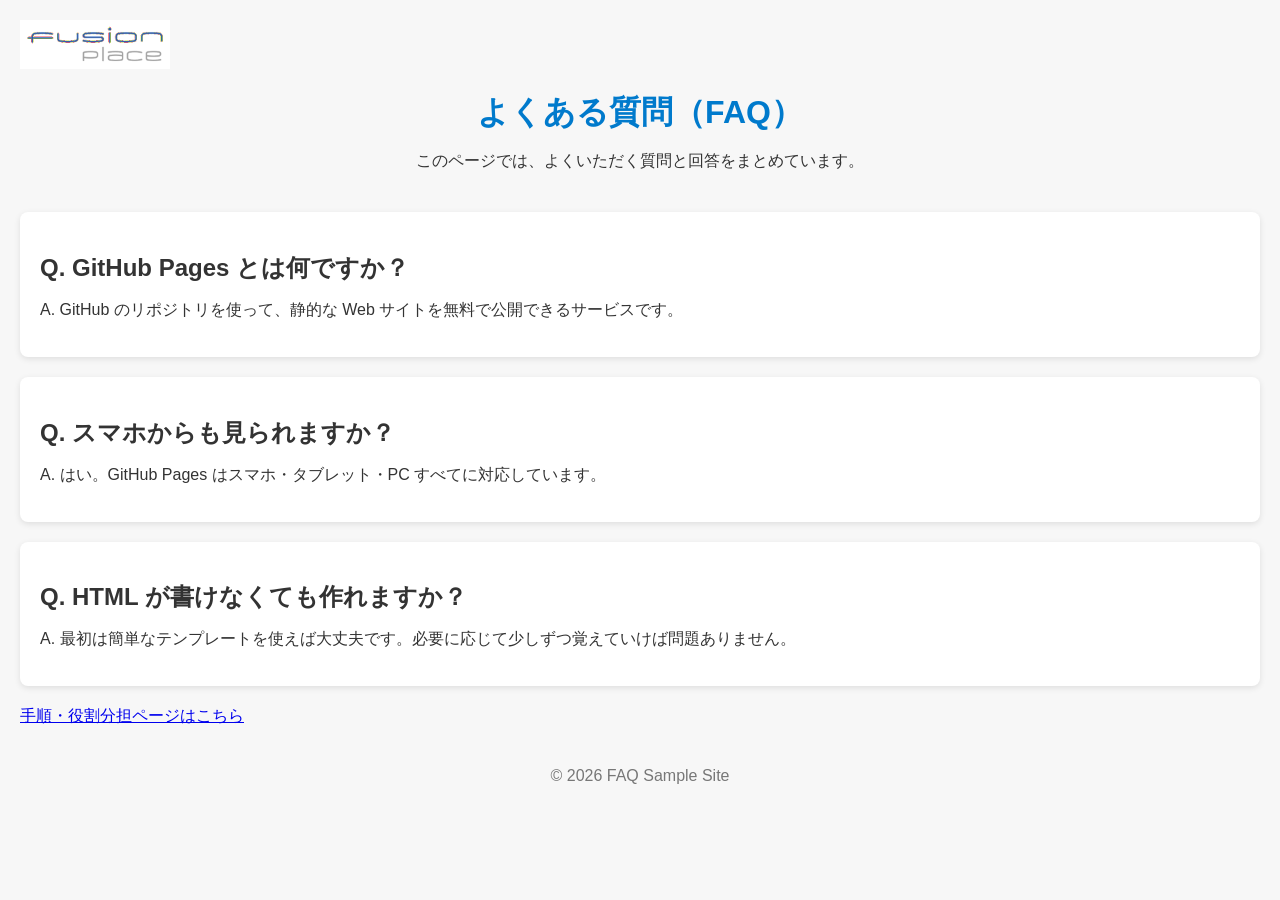
==== index.html @ 3ca21bec "Update index.html" ====
<!DOCTYPE html>
<html lang="ja">
<head>
  <meta charset="UTF-8">
  <title>FAQ サイト</title>
  <link rel="stylesheet" href="style.css">
</head>

<body>
  <header>
  <img src="images/fusion_place_logo.png" alt="サイトロゴ" width="150">
  <h1>よくある質問（FAQ）</h1>
  <p>このページでは、よくいただく質問と回答をまとめています。</p>
</header>

  <main>
    <section class="faq-item">
      <h2>Q. GitHub Pages とは何ですか？</h2>
      <p>A. GitHub のリポジトリを使って、静的な Web サイトを無料で公開できるサービスです。</p>
    </section>

    <section class="faq-item">
      <h2>Q. スマホからも見られますか？</h2>
      <p>A. はい。GitHub Pages はスマホ・タブレット・PC すべてに対応しています。</p>
    </section>

    <section class="faq-item">
      <h2>Q. HTML が書けなくても作れますか？</h2>
      <p>A. 最初は簡単なテンプレートを使えば大丈夫です。必要に応じて少しずつ覚えていけば問題ありません。</p>
    </section>
    
    <p><a href="workflow.html">手順・役割分担ページはこちら</a></p>

  </main>

  <footer>
    <p>© 2026 FAQ Sample Site</p>
  </footer>
</body>
</html>
---- style.css ----
/* -----------------------------------------
   ページ全体の基本設定
   - 日本語でも読みやすいフォント
   - 背景を薄いグレーにして柔らかい印象
   - 余白を確保して読みやすく
----------------------------------------- */
body {
  font-family: "Hiragino Sans", sans-serif;
  background: #f7f7f7;
  margin: 0;
  padding: 20px;
  color: #333;
}

/* -----------------------------------------
   ヘッダー部分
   - ロゴは左揃え
   - タイトルと説明文は中央揃え
   - 下に余白をつけてコンテンツと区切る
----------------------------------------- */
header {
  margin-bottom: 40px;
}

/* ロゴ画像だけ左揃えにする */
header img {
  display: block;
  margin: 0 0 20px 0;
}

/* タイトルと説明文は中央揃え */
header h1,
header p {
  text-align: center;
}


/* -----------------------------------------
   ページタイトル（h1）
   - アクセントカラーで視線を集める
----------------------------------------- */
h1 {
  color: #007acc;
  margin-bottom: 10px;
}

/* -----------------------------------------
   FAQ のカードデザイン
   - 白背景＋影でカード風に
   - 角丸で柔らかい印象
   - 下に余白をつけて読みやすく
----------------------------------------- */
.faq-item {
  background: #fff;
  padding: 20px;
  margin-bottom: 20px;
  border-radius: 8px;
  box-shadow: 0 2px 6px rgba(0,0,0,0.1);
}

/* -----------------------------------------
   FAQ の質問タイトル（h2）
   - 文字色を濃くして読みやすく
----------------------------------------- */
.faq-item h2 {
  color: #333;
  margin-bottom: 10px;
}

/* -----------------------------------------
   フッター
   - 中央揃えでシンプルに
   - 色を薄くして控えめに表示
----------------------------------------- */
footer {
  text-align: center;
  margin-top: 40px;
  color: #777;
}
/* -----------------------------------------
   表（手順・役割分担）
   - 横線と余白で読みやすく
   - ヘッダー行に薄い背景色

table.task-table {
  width: 100%;
  border-collapse: collapse;
  margin-bottom: 30px;
  background: #fff;
}

table.task-table th,
table.task-table td {
  border: 1px solid #ddd;
  padding: 8px 10px;
  font-size: 14px;
}

table.task-table th {
  background: #f0f0f0;
  text-align: left;
}
----------------------------------------- */
/* -----------------------------------------
   表（手順・役割分担）
   - 横線と余白で読みやすく
   - ヘッダー行に薄い背景色
   - 全体を白背景にしてカード風に
----------------------------------------- */
table.task-table {
  width: 100%;
  border-collapse: collapse;
  background: #fff;
  margin-bottom: 30px;
  border-radius: 8px;
  overflow: hidden; /* 角丸を有効にする */
}

/* セルの基本デザイン */
table.task-table th,
table.task-table td {
  border: 1px solid #ddd;
  padding: 10px 12px;
  font-size: 14px;
  color: #333;
}

/* ヘッダー行のデザイン */
table.task-table th {
  background: #f0f0f0;
  font-weight: bold;
  text-align: left;
}

/* 偶数行に薄い背景色をつけて読みやすく */
table.task-table tbody tr:nth-child(even) {
  background: #fafafa;
}

/* スマホ対応：横スクロールを許可 */
@media (max-width: 600px) {
  table.task-table {
    display: block;
    overflow-x: auto;
    white-space: nowrap;
  }
}
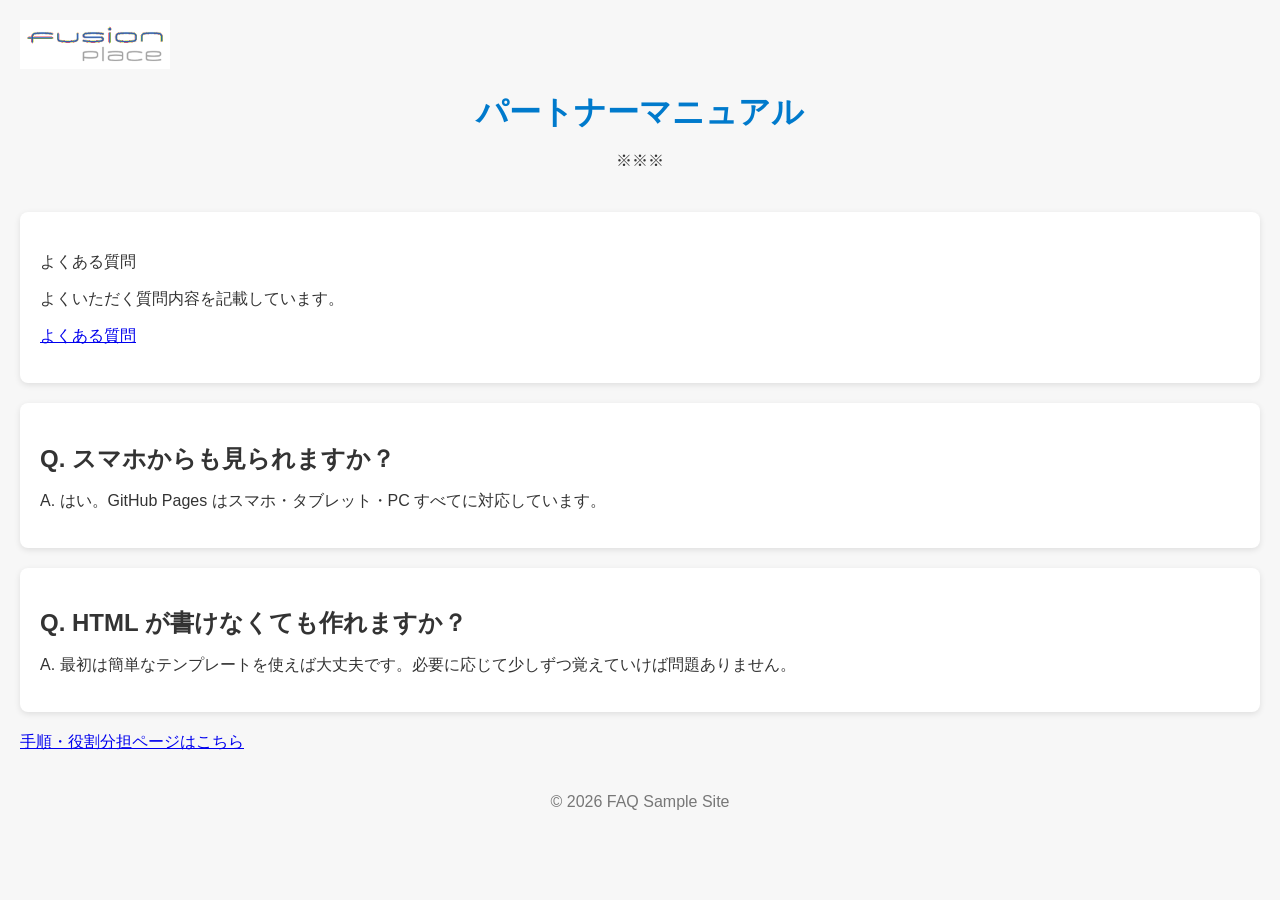
==== commit bce41673: "Update index.html" ====
--- a/index.html
+++ b/index.html
@@ -2,21 +2,23 @@
 <html lang="ja">
 <head>
   <meta charset="UTF-8">
-  <title>FAQ サイト</title>
+  <title>パートナーサイト</title>
   <link rel="stylesheet" href="style.css">
 </head>
 
 <body>
   <header>
   <img src="images/fusion_place_logo.png" alt="サイトロゴ" width="150">
-  <h1>よくある質問（FAQ）</h1>
-  <p>このページでは、よくいただく質問と回答をまとめています。</p>
+  <h1>パートナーマニュアル</h1>
+  <p>※※※</p>
 </header>
 
   <main>
     <section class="faq-item">
-      <h2>Q. GitHub Pages とは何ですか？</h2>
-      <p>A. GitHub のリポジトリを使って、静的な Web サイトを無料で公開できるサービスです。</p>
+      <h2></h2>よくある質問</h2>
+      <p>よくいただく質問内容を記載しています。</p>
+      <p><a href="workflow.html">よくある質問</a></p>
+      
     </section>
 
     <section class="faq-item">
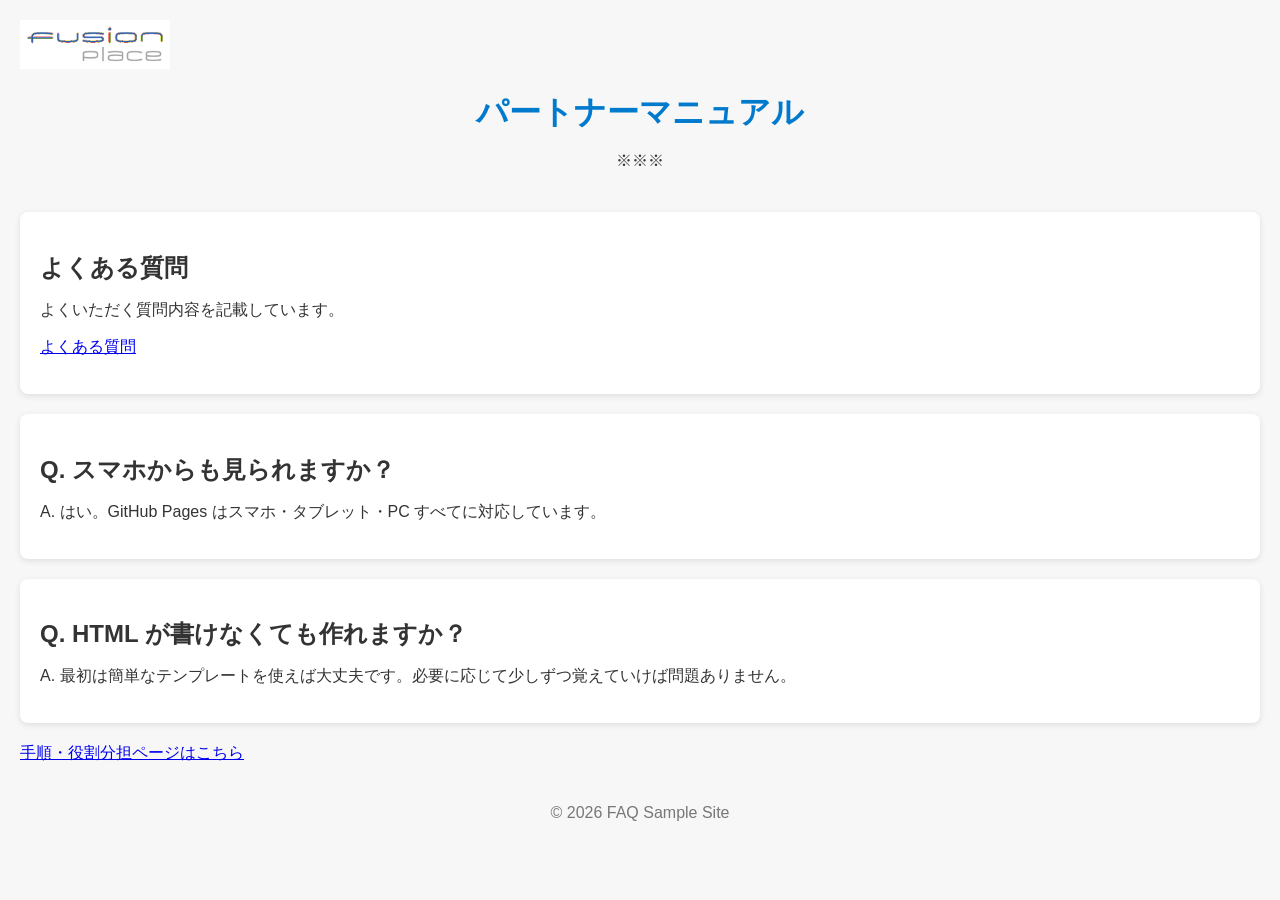
==== commit daf10a34: "Update index.html" ====
--- a/index.html
+++ b/index.html
@@ -15,9 +15,9 @@
 
   <main>
     <section class="faq-item">
-      <h2></h2>よくある質問</h2>
+      <h2>よくある質問</h2>
       <p>よくいただく質問内容を記載しています。</p>
-      <p><a href="workflow.html">よくある質問</a></p>
+      <p><a href="faq.html">よくある質問</a></p>
       
     </section>
 
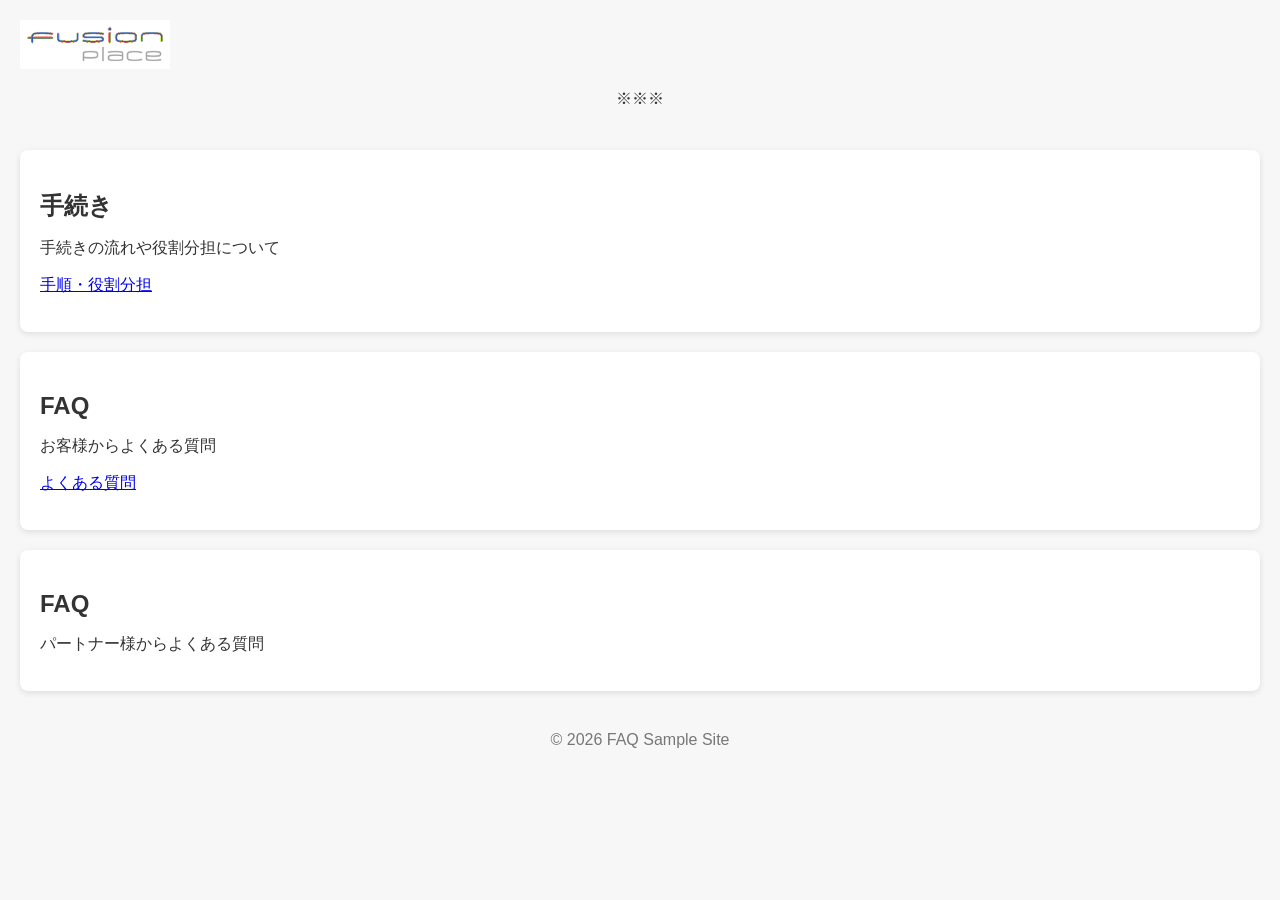
==== commit f432a8c7: "Update index.html" ====
--- a/index.html
+++ b/index.html
@@ -2,37 +2,36 @@
 <html lang="ja">
 <head>
   <meta charset="UTF-8">
-  <title>パートナーサイト</title>
+  <title>test-faq</title>
   <link rel="stylesheet" href="style.css">
 </head>
 
 <body>
   <header>
   <img src="images/fusion_place_logo.png" alt="サイトロゴ" width="150">
-  <h1>パートナーマニュアル</h1>
+  <h1FAQ</h1>
   <p>※※※</p>
 </header>
 
   <main>
     <section class="faq-item">
-      <h2>よくある質問</h2>
-      <p>よくいただく質問内容を記載しています。</p>
-      <p><a href="faq.html">よくある質問</a></p>
+      <h2>手続き</h2>
+      <p>手続きの流れや役割分担について</p>
+      <p><a href="workflow.html">手順・役割分担</a></p>
       
     </section>
 
     <section class="faq-item">
-      <h2>Q. スマホからも見られますか？</h2>
-      <p>A. はい。GitHub Pages はスマホ・タブレット・PC すべてに対応しています。</p>
+      <h2>FAQ</h2>
+      <p>お客様からよくある質問</p>
+      <p><a href="faq.html">よくある質問</a></p>
     </section>
 
     <section class="faq-item">
-      <h2>Q. HTML が書けなくても作れますか？</h2>
-      <p>A. 最初は簡単なテンプレートを使えば大丈夫です。必要に応じて少しずつ覚えていけば問題ありません。</p>
+      <h2>FAQ</h2>
+      <p>パートナー様からよくある質問</p>
     </section>
-    
-    <p><a href="workflow.html">手順・役割分担ページはこちら</a></p>
-
+      
   </main>
 
   <footer>
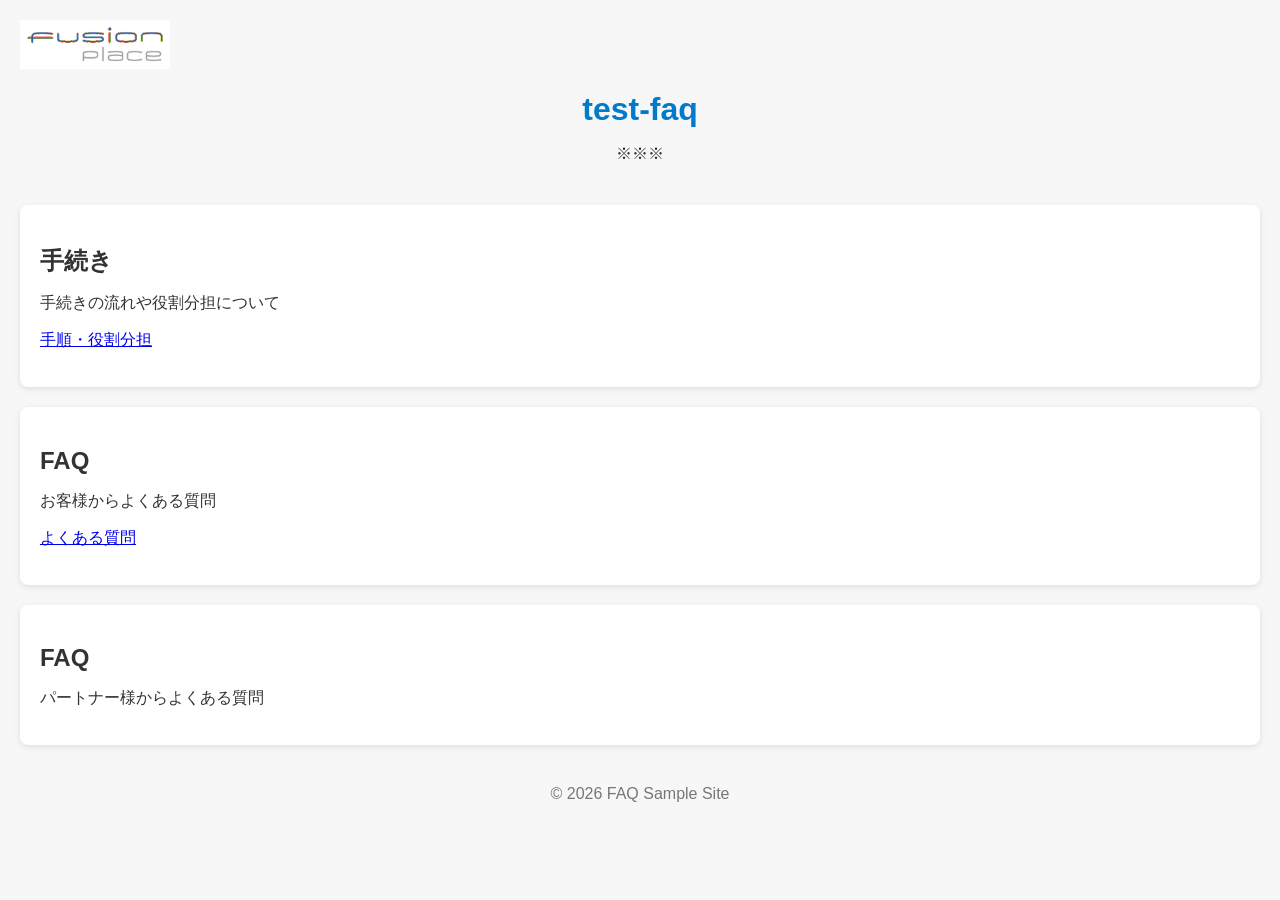
==== commit 043f2477: "Update index.html" ====
--- a/index.html
+++ b/index.html
@@ -9,7 +9,7 @@
 <body>
   <header>
   <img src="images/fusion_place_logo.png" alt="サイトロゴ" width="150">
-  <h1FAQ</h1>
+  <h1>test-faq</h1>
   <p>※※※</p>
 </header>
 
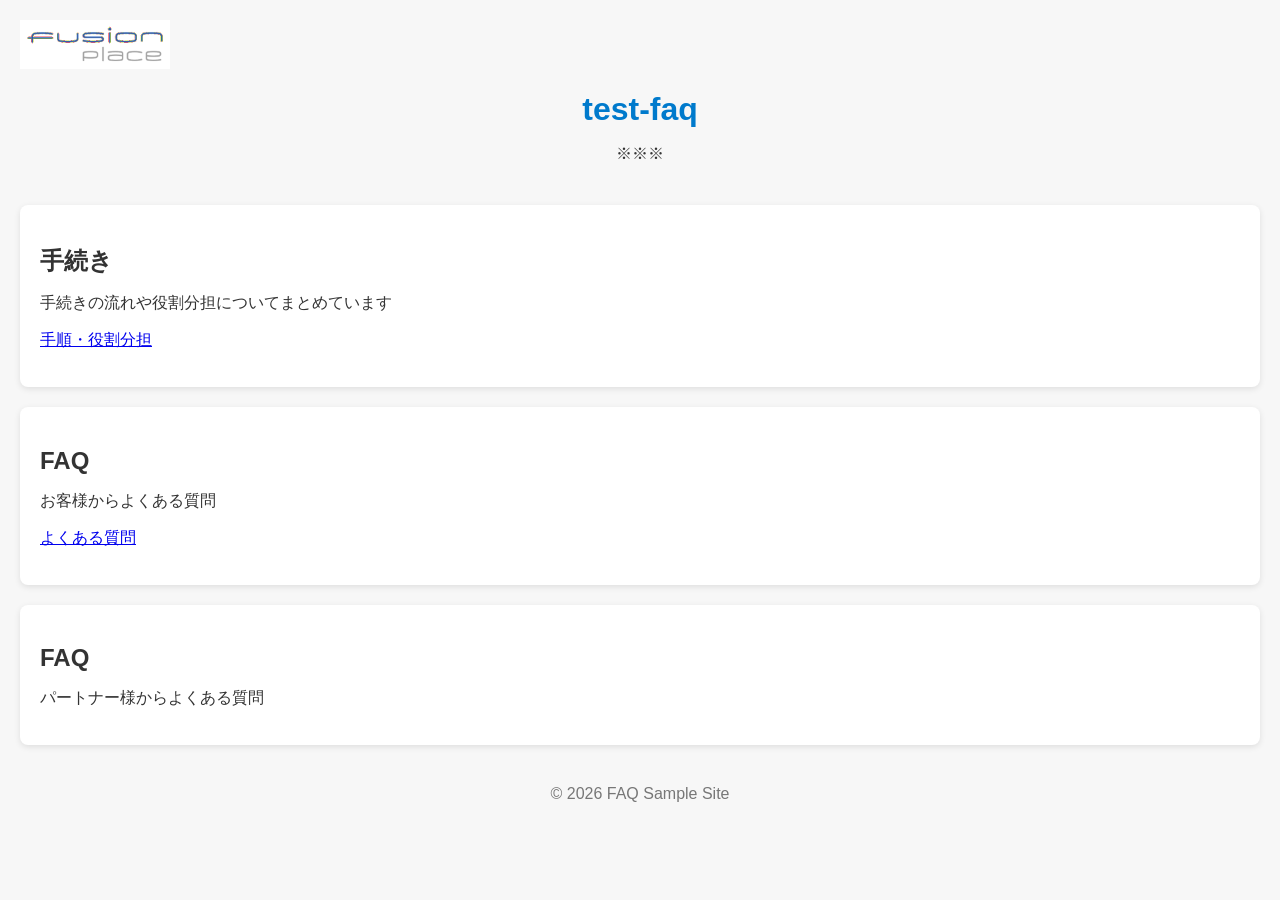
==== commit 7193d1c6: "Update index.html" ====
--- a/index.html
+++ b/index.html
@@ -16,7 +16,7 @@
   <main>
     <section class="faq-item">
       <h2>手続き</h2>
-      <p>手続きの流れや役割分担について</p>
+      <p>手続きの流れや役割分担についてまとめています</p>
       <p><a href="workflow.html">手順・役割分担</a></p>
       
     </section>
